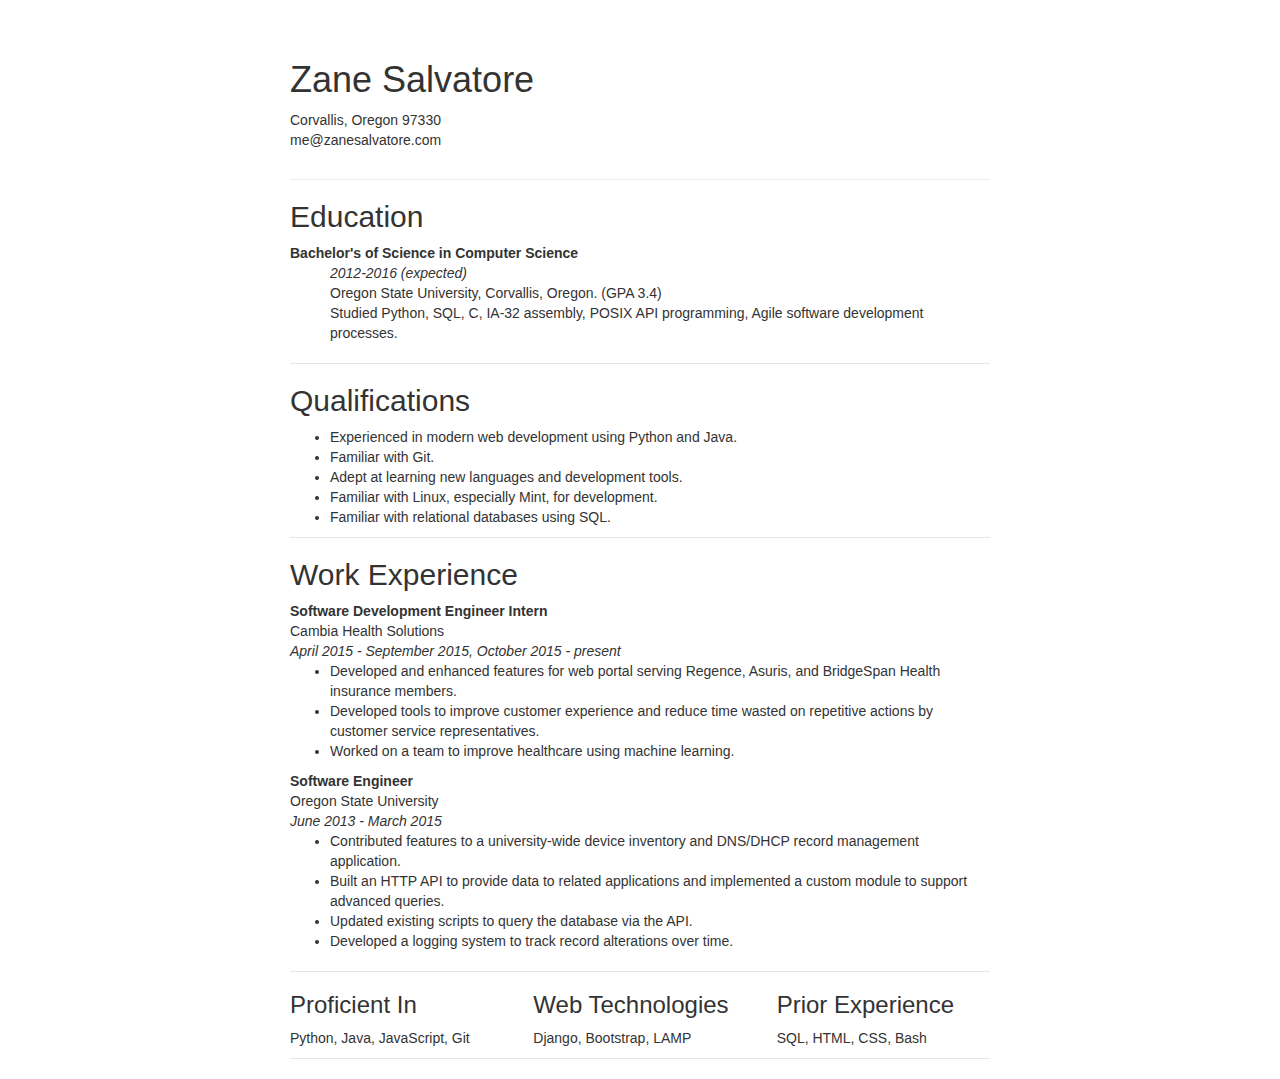
==== resume.html @ 5c45c9ab "Update resume with new Cambia internship" ====
<!DOCTYPE html>
<html lang="en">
<head>
    <meta http-equiv="Content-Type" content="text/html; charset=UTF-8">
    <meta charset="UTF-8">
    <title>Zane Salvatore</title>
    <link rel="stylesheet" href="./resume_files/bootstrap.min.css">
    <link rel="stylesheet" href="./resume_files/bootstrap-theme.min.css">
    <link rel="stylesheet" href="./resume_files/resume.css">
</head>
<body>
    <div class="container">
        <div class="page-header" id="resume-header">
            <h1>Zane Salvatore</h1>
            <address>
                Corvallis, Oregon 97330<br>
                me@zanesalvatore.com
            </address>
        </div>
        <section id="education">
            <h2>Education</h2>
            <dl>
                <dt>Bachelor's of Science in Computer Science</dt>
                <dd class="time-period">2012-2016 (expected)</dd>
                <dd>Oregon State University, Corvallis, Oregon. (GPA 3.4)</dd>
                <dd>Studied Python, SQL, C, IA-32 assembly, POSIX API programming, Agile software development processes.</dd>
            </dl>
        </section>
        <section id="quals">
            <h2>Qualifications</h2>
            <ul>
                <li>Experienced in modern web development using Python and Java.</li>
                <li>Familiar with Git.</li>
                <li>Adept at learning new languages and development tools.</li>
                <li>Familiar with Linux, especially Mint, for development.</li>
                <li>Familiar with relational databases using SQL.</li>
            </ul>
        </section>
        <section id="career">
            <h2>Work Experience</h2>
            <dl>
                <dt>Software Development Engineer Intern</dt>
                <dd>Cambia Health Solutions</dd>
                <dd class="time-period">April 2015 - September 2015, October 2015 - present</dd>
                <dd>
                    <ul>
                        <li>Developed and enhanced features for web portal serving Regence, Asuris, and BridgeSpan Health insurance members.</li>
                        <li>Developed tools to improve customer experience and reduce time wasted on repetitive actions by customer service representatives.</li>
                        <li>Worked on a team to improve healthcare using machine learning.</li>
                    </ul>
                </dd>
                <dt>Software Engineer</dt>
                <dd>Oregon State University</dd>
                <dd class="time-period">June 2013 - March 2015</dd>
                <dd>
                    <ul>
                        <li>Contributed features to a university-wide device inventory and DNS/DHCP record management application.
                        </li>
                        <li>Built an HTTP API to provide data to related applications and implemented a custom module to support advanced queries.</li>
                        <li>Updated existing scripts to query the database via the API.</li>
                        <li>Developed a logging system to track record alterations over time.</li>
                    </ul>
                </dd>
            </dl>
        </section>
        <section id="skills" class="no-border">
            <div class="row">
                <div class="col-xs-12 col-sm-4 col-md-4 col-lg-4">
                    <h3>Proficient In</h3>
                    <p>Python, Java, JavaScript, Git</p>
                </div>
                <div class="col-xs-12 col-sm-4 col-md-4 col-lg-4">
                    <h3>Web Technologies</h3>
                    <p>Django, Bootstrap, LAMP</p>
                </div>
                <div class="col-xs-12 col-sm-4 col-md-4 col-lg-4">
                    <h3>Prior Experience</h3>
                    <p>SQL, HTML, CSS, Bash</p>
                </div>
            </div>
        </section>
    </div>
</body>
</html>
---- resume_files/resume.css ----
body {
    padding-top: 20px;
    padding-bottom: 20px;
}

section {
    border-bottom: 1px solid #e5e5e5;
}

@media (min-width: 768px) {
    .container {
        max-width: 730px;
    }
}

@media print {
    #resume-header {
        margin-top: 10px;
    }
}

dd.time-period {
    font-weight: normal;
    font-style: italic;
}

#education dd {
    padding-left: 40px;
}
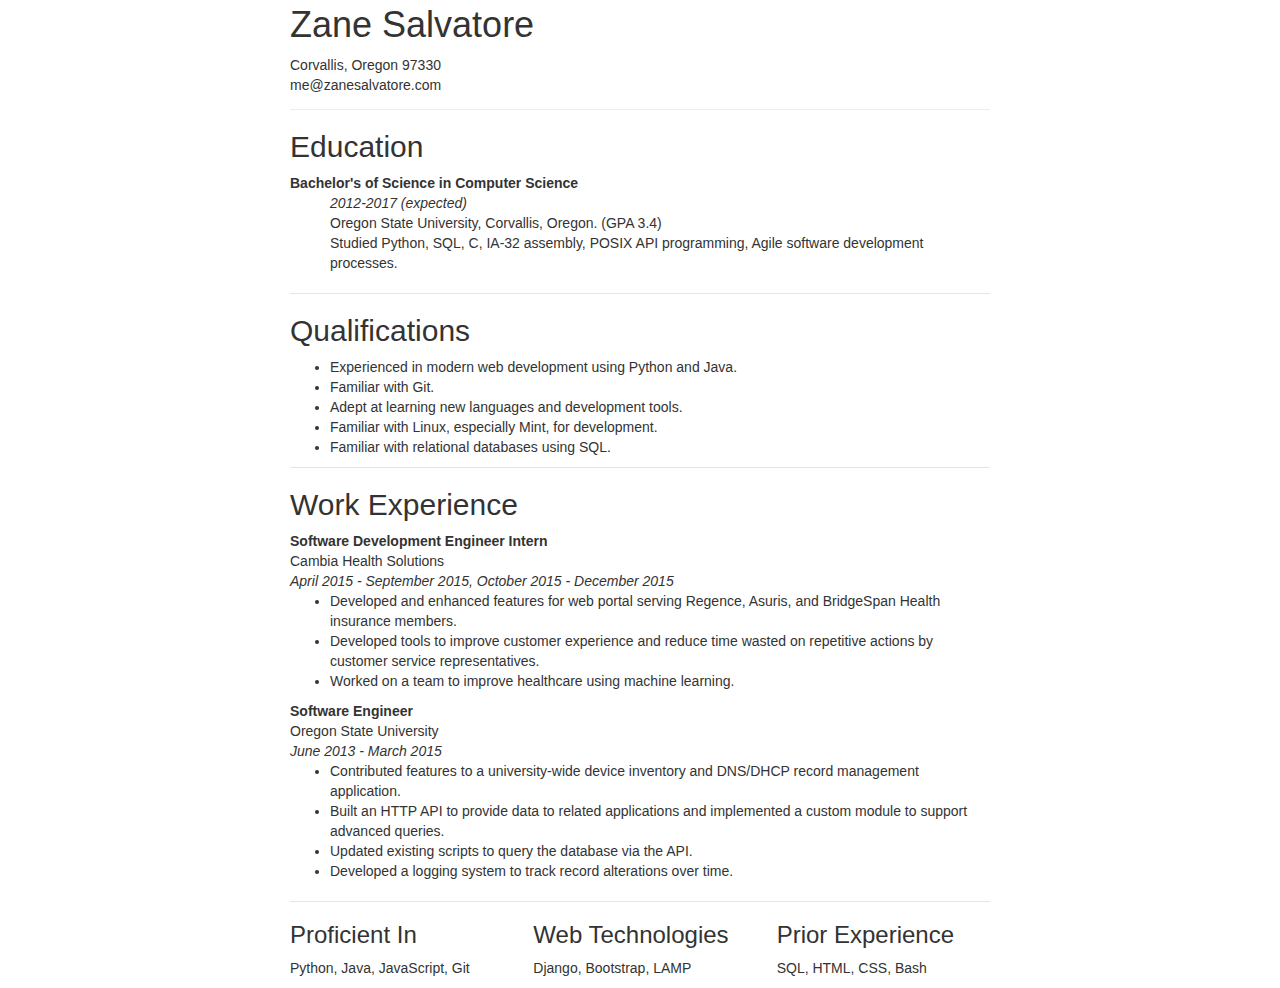
==== commit 797c40dd: "quick resume update" ====
--- a/resume.html
+++ b/resume.html
@@ -21,7 +21,7 @@
             <h2>Education</h2>
             <dl>
                 <dt>Bachelor's of Science in Computer Science</dt>
-                <dd class="time-period">2012-2016 (expected)</dd>
+                <dd class="time-period">2012-2017 (expected)</dd>
                 <dd>Oregon State University, Corvallis, Oregon. (GPA 3.4)</dd>
                 <dd>Studied Python, SQL, C, IA-32 assembly, POSIX API programming, Agile software development processes.</dd>
             </dl>
@@ -41,7 +41,7 @@
             <dl>
                 <dt>Software Development Engineer Intern</dt>
                 <dd>Cambia Health Solutions</dd>
-                <dd class="time-period">April 2015 - September 2015, October 2015 - present</dd>
+                <dd class="time-period">April 2015 - September 2015, October 2015 - December 2015</dd>
                 <dd>
                     <ul>
                         <li>Developed and enhanced features for web portal serving Regence, Asuris, and BridgeSpan Health insurance members.</li>
@@ -81,4 +81,4 @@
         </section>
     </div>
 </body>
-</html>+</html>
--- a/resume_files/resume.css
+++ b/resume_files/resume.css
@@ -13,10 +13,22 @@
     }
 }
 
-@media print {
-    #resume-header {
-        margin-top: 10px;
-    }
+#resume-header {
+    margin-top: 0;
+    margin-bottom: 5px;
+}
+
+#resume-header h1 {
+    margin-top: 5px;
+}
+
+#resume-header address {
+    margin-bottom: 5px;
+}
+
+body {
+    padding-top: 0;
+    padding-bottom: 0;
 }
 
 dd.time-period {
@@ -27,3 +39,7 @@
 #education dd {
     padding-left: 40px;
 }
+
+.no-border {
+    border-bottom: none;
+}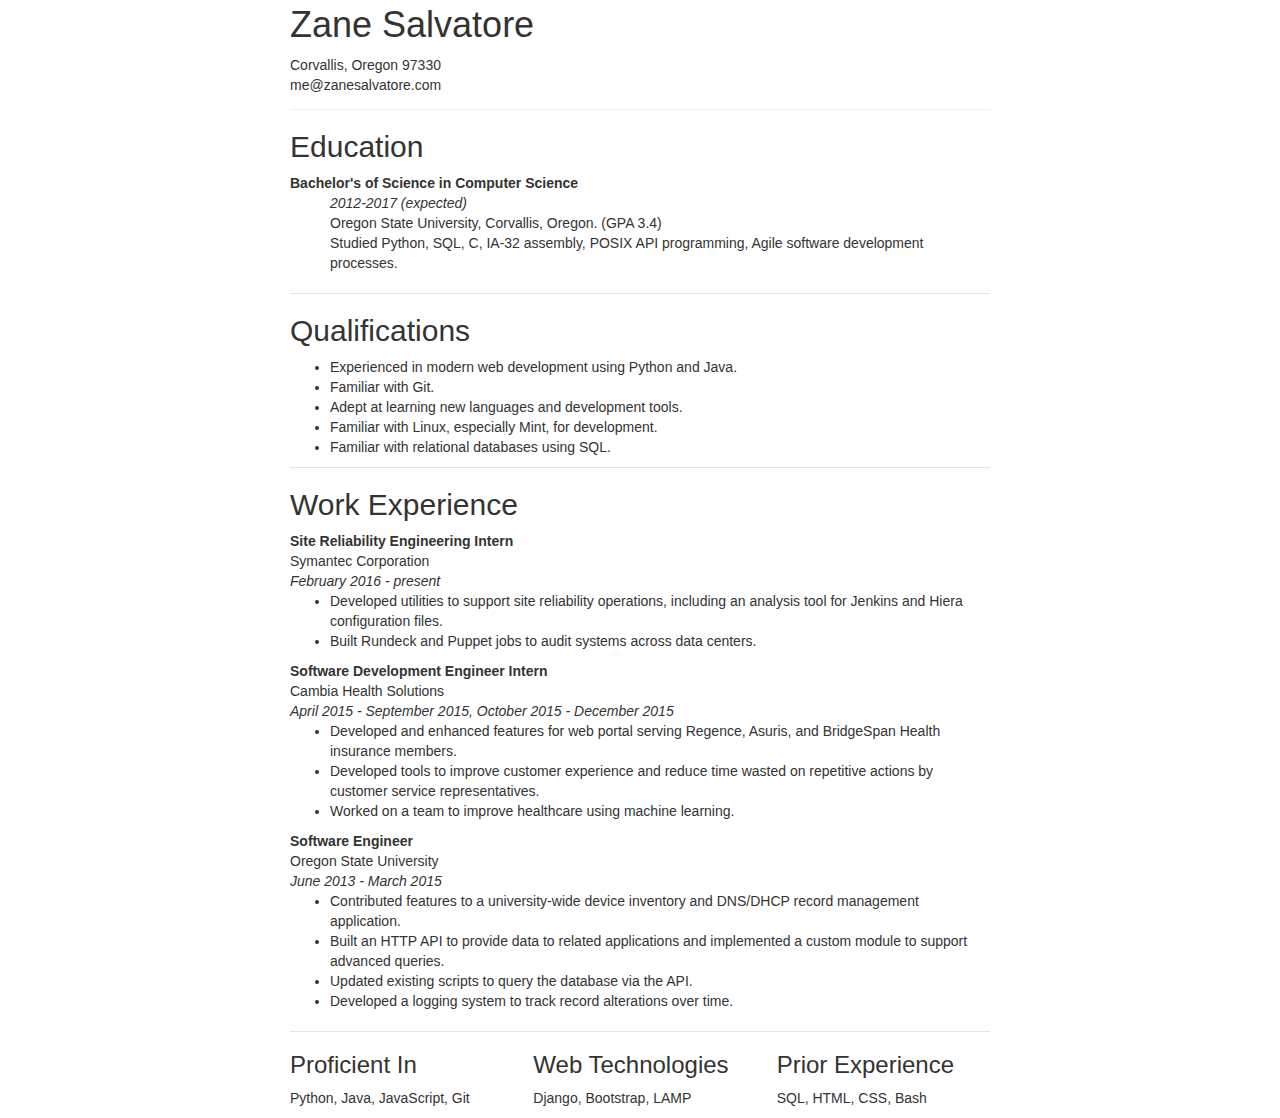
==== commit a5df193c: "Add Symantec work experience to resume" ====
--- a/resume.html
+++ b/resume.html
@@ -39,6 +39,16 @@
         <section id="career">
             <h2>Work Experience</h2>
             <dl>
+                <dt>Site Reliability Engineering Intern</dt>
+                <dd>Symantec Corporation</dd>
+                <dd class="time-period">February 2016 - present</dd>
+                <dd>
+                    <ul>
+                        <li>Developed utilities to support site reliability operations, including an analysis tool for Jenkins and Hiera configuration files.</li>
+                        <li>Built Rundeck and Puppet jobs to audit systems across data centers.</li>
+                    </ul>
+                </dd>
+
                 <dt>Software Development Engineer Intern</dt>
                 <dd>Cambia Health Solutions</dd>
                 <dd class="time-period">April 2015 - September 2015, October 2015 - December 2015</dd>
@@ -49,6 +59,7 @@
                         <li>Worked on a team to improve healthcare using machine learning.</li>
                     </ul>
                 </dd>
+
                 <dt>Software Engineer</dt>
                 <dd>Oregon State University</dd>
                 <dd class="time-period">June 2013 - March 2015</dd>
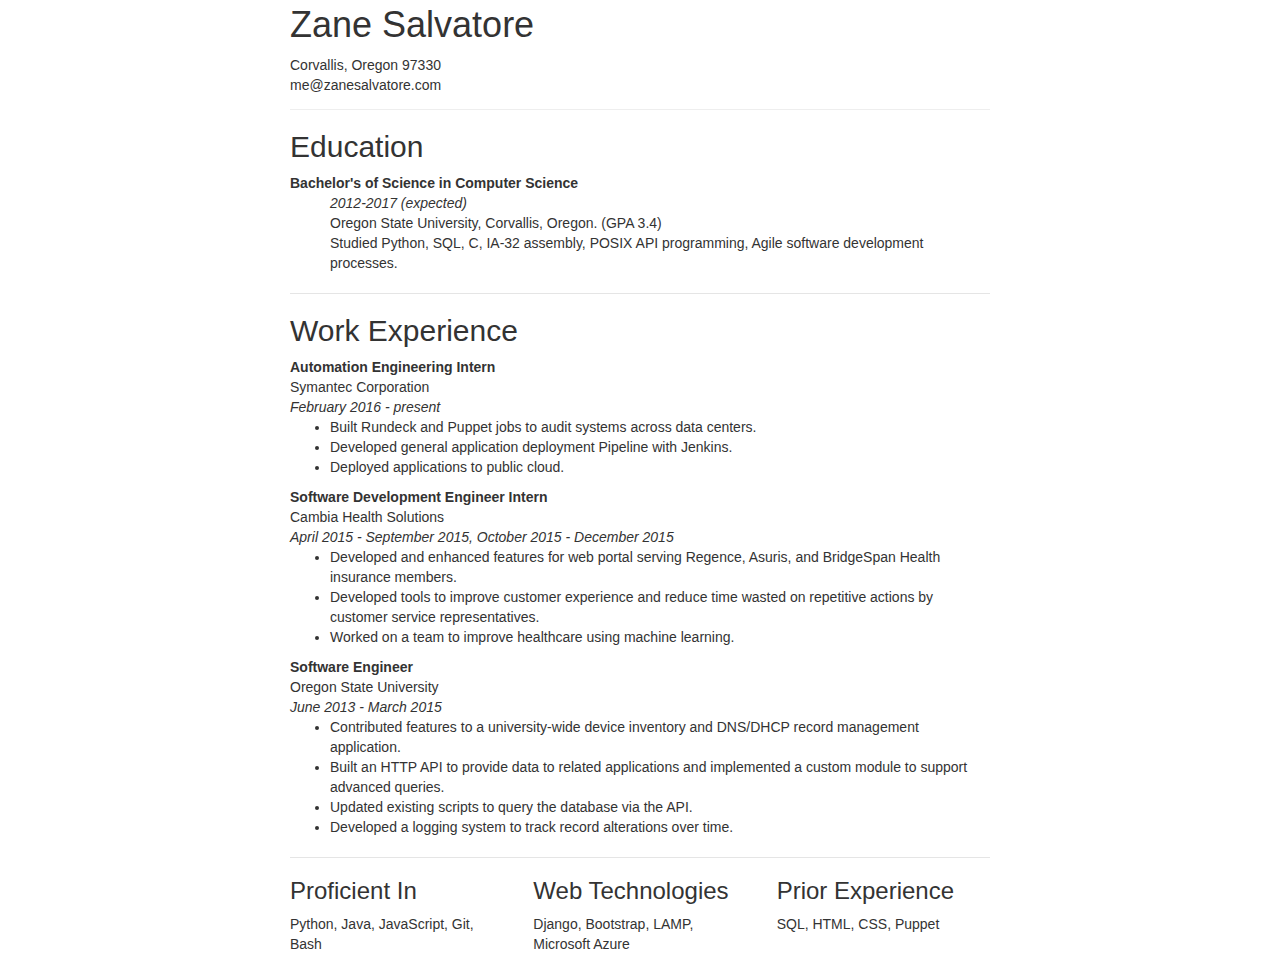
==== commit da48050e: "revise Symantec experience, remove qualifications section" ====
--- a/resume.html
+++ b/resume.html
@@ -26,26 +26,17 @@
                 <dd>Studied Python, SQL, C, IA-32 assembly, POSIX API programming, Agile software development processes.</dd>
             </dl>
         </section>
-        <section id="quals">
-            <h2>Qualifications</h2>
-            <ul>
-                <li>Experienced in modern web development using Python and Java.</li>
-                <li>Familiar with Git.</li>
-                <li>Adept at learning new languages and development tools.</li>
-                <li>Familiar with Linux, especially Mint, for development.</li>
-                <li>Familiar with relational databases using SQL.</li>
-            </ul>
-        </section>
         <section id="career">
             <h2>Work Experience</h2>
             <dl>
-                <dt>Site Reliability Engineering Intern</dt>
+                <dt>Automation Engineering Intern</dt>
                 <dd>Symantec Corporation</dd>
                 <dd class="time-period">February 2016 - present</dd>
                 <dd>
                     <ul>
-                        <li>Developed utilities to support site reliability operations, including an analysis tool for Jenkins and Hiera configuration files.</li>
                         <li>Built Rundeck and Puppet jobs to audit systems across data centers.</li>
+                        <li>Developed general application deployment Pipeline with Jenkins.</li>
+                        <li>Deployed applications to public cloud.</li>
                     </ul>
                 </dd>
 
@@ -78,15 +69,15 @@
             <div class="row">
                 <div class="col-xs-12 col-sm-4 col-md-4 col-lg-4">
                     <h3>Proficient In</h3>
-                    <p>Python, Java, JavaScript, Git</p>
+                    <p>Python, Java, JavaScript, Git, Bash</p>
                 </div>
                 <div class="col-xs-12 col-sm-4 col-md-4 col-lg-4">
                     <h3>Web Technologies</h3>
-                    <p>Django, Bootstrap, LAMP</p>
+                    <p>Django, Bootstrap, LAMP, Microsoft Azure</p>
                 </div>
                 <div class="col-xs-12 col-sm-4 col-md-4 col-lg-4">
                     <h3>Prior Experience</h3>
-                    <p>SQL, HTML, CSS, Bash</p>
+                    <p>SQL, HTML, CSS, Puppet</p>
                 </div>
             </div>
         </section>
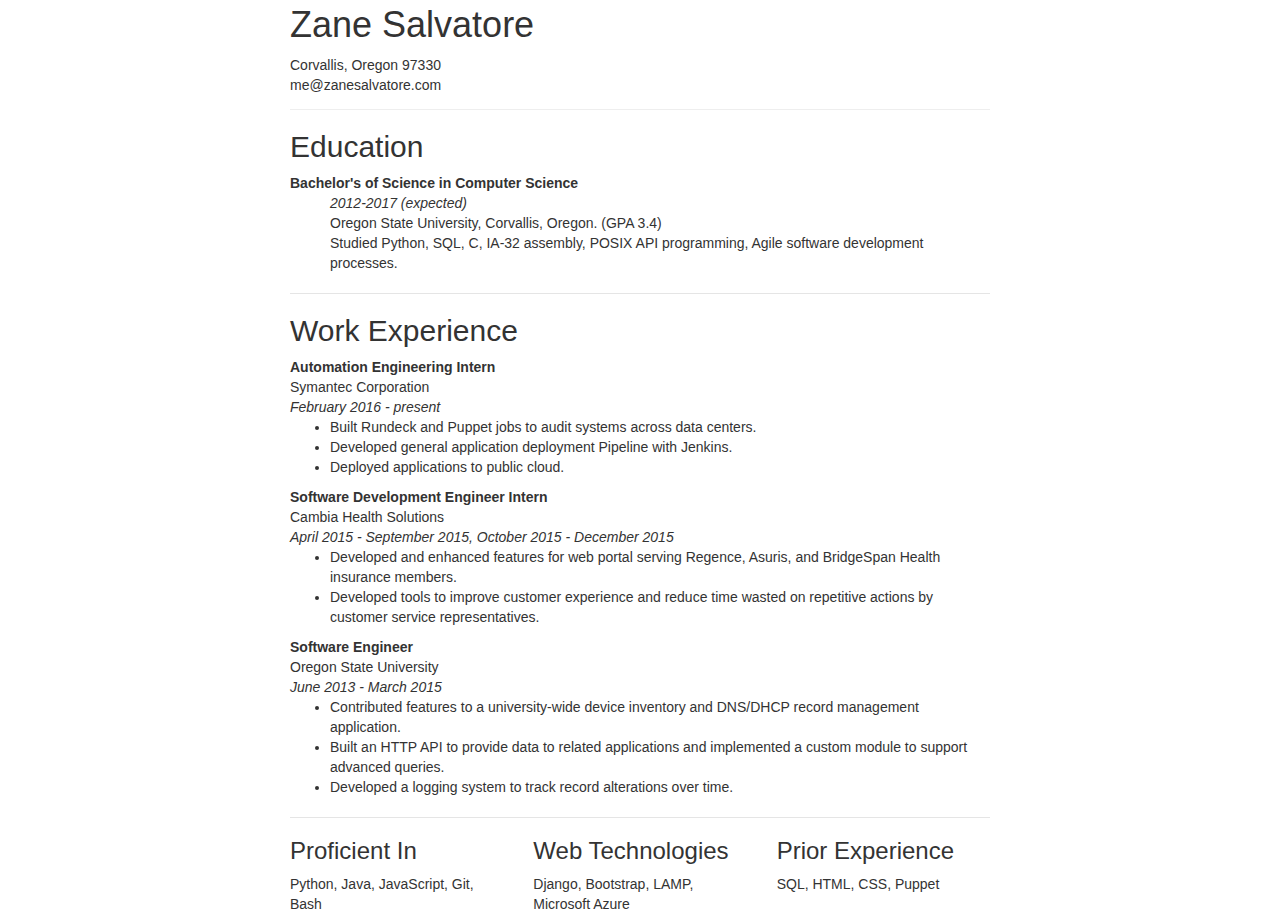
==== commit d89d06ee: "more paring down" ====
--- a/resume.html
+++ b/resume.html
@@ -47,7 +47,6 @@
                     <ul>
                         <li>Developed and enhanced features for web portal serving Regence, Asuris, and BridgeSpan Health insurance members.</li>
                         <li>Developed tools to improve customer experience and reduce time wasted on repetitive actions by customer service representatives.</li>
-                        <li>Worked on a team to improve healthcare using machine learning.</li>
                     </ul>
                 </dd>
 
@@ -59,7 +58,6 @@
                         <li>Contributed features to a university-wide device inventory and DNS/DHCP record management application.
                         </li>
                         <li>Built an HTTP API to provide data to related applications and implemented a custom module to support advanced queries.</li>
-                        <li>Updated existing scripts to query the database via the API.</li>
                         <li>Developed a logging system to track record alterations over time.</li>
                     </ul>
                 </dd>
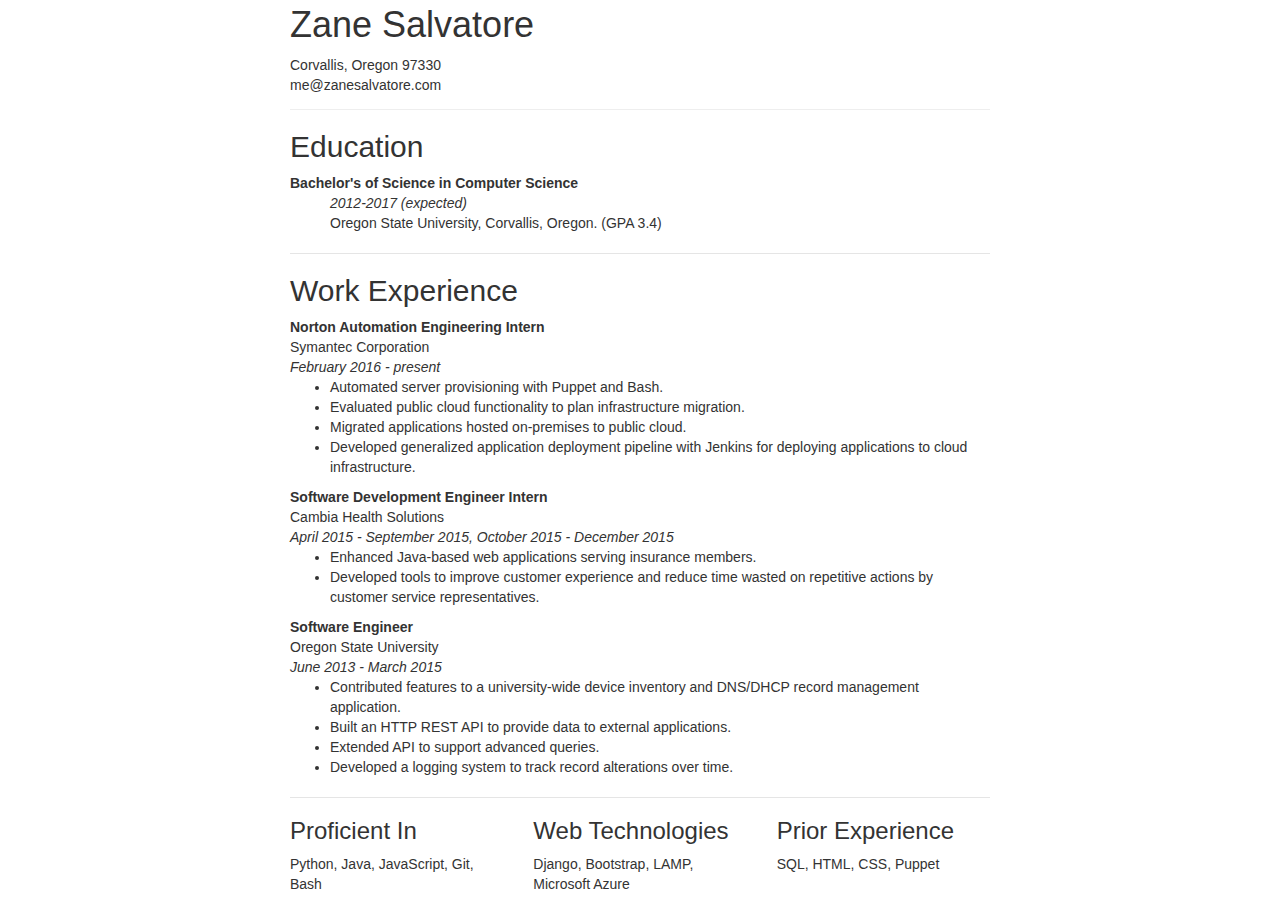
==== commit ddf50777: "refine responsibility descriptions" ====
--- a/resume.html
+++ b/resume.html
@@ -23,20 +23,20 @@
                 <dt>Bachelor's of Science in Computer Science</dt>
                 <dd class="time-period">2012-2017 (expected)</dd>
                 <dd>Oregon State University, Corvallis, Oregon. (GPA 3.4)</dd>
-                <dd>Studied Python, SQL, C, IA-32 assembly, POSIX API programming, Agile software development processes.</dd>
             </dl>
         </section>
         <section id="career">
             <h2>Work Experience</h2>
             <dl>
-                <dt>Automation Engineering Intern</dt>
+                <dt>Norton Automation Engineering Intern</dt>
                 <dd>Symantec Corporation</dd>
                 <dd class="time-period">February 2016 - present</dd>
                 <dd>
                     <ul>
-                        <li>Built Rundeck and Puppet jobs to audit systems across data centers.</li>
-                        <li>Developed general application deployment Pipeline with Jenkins.</li>
-                        <li>Deployed applications to public cloud.</li>
+                        <li>Automated server provisioning with Puppet and Bash.</li>
+                        <li>Evaluated public cloud functionality to plan infrastructure migration.</li>
+                        <li>Migrated applications hosted on-premises to public cloud.</li>
+                        <li>Developed generalized application deployment pipeline with Jenkins for deploying applications to cloud infrastructure.</li>
                     </ul>
                 </dd>
 
@@ -45,7 +45,7 @@
                 <dd class="time-period">April 2015 - September 2015, October 2015 - December 2015</dd>
                 <dd>
                     <ul>
-                        <li>Developed and enhanced features for web portal serving Regence, Asuris, and BridgeSpan Health insurance members.</li>
+                        <li>Enhanced Java-based web applications serving insurance members.</li>
                         <li>Developed tools to improve customer experience and reduce time wasted on repetitive actions by customer service representatives.</li>
                     </ul>
                 </dd>
@@ -57,7 +57,8 @@
                     <ul>
                         <li>Contributed features to a university-wide device inventory and DNS/DHCP record management application.
                         </li>
-                        <li>Built an HTTP API to provide data to related applications and implemented a custom module to support advanced queries.</li>
+                        <li>Built an HTTP REST API to provide data to external applications.</li>
+                        <li>Extended API to support advanced queries.</li>
                         <li>Developed a logging system to track record alterations over time.</li>
                     </ul>
                 </dd>
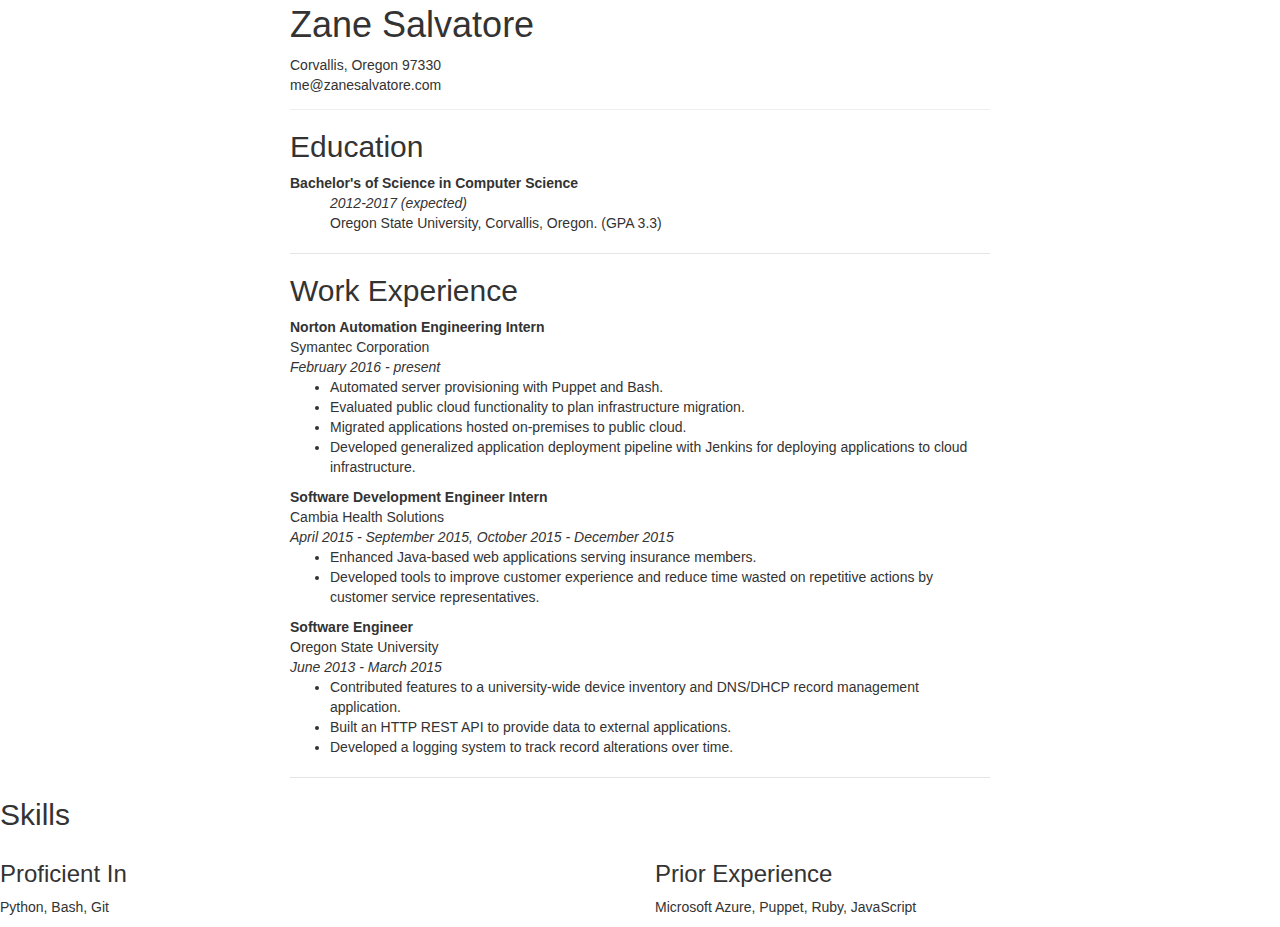
==== commit 155353dc: "update GPA and job descriptions. revamp skills" ====
--- a/resume.html
+++ b/resume.html
@@ -22,7 +22,7 @@
             <dl>
                 <dt>Bachelor's of Science in Computer Science</dt>
                 <dd class="time-period">2012-2017 (expected)</dd>
-                <dd>Oregon State University, Corvallis, Oregon. (GPA 3.4)</dd>
+                <dd>Oregon State University, Corvallis, Oregon. (GPA 3.3)</dd>
             </dl>
         </section>
         <section id="career">
@@ -55,31 +55,27 @@
                 <dd class="time-period">June 2013 - March 2015</dd>
                 <dd>
                     <ul>
-                        <li>Contributed features to a university-wide device inventory and DNS/DHCP record management application.
-                        </li>
+                        <li>Contributed features to a university-wide device inventory and DNS/DHCP record management application.</li>
                         <li>Built an HTTP REST API to provide data to external applications.</li>
-                        <li>Extended API to support advanced queries.</li>
                         <li>Developed a logging system to track record alterations over time.</li>
                     </ul>
                 </dd>
             </dl>
         </section>
-        <section id="skills" class="no-border">
-            <div class="row">
-                <div class="col-xs-12 col-sm-4 col-md-4 col-lg-4">
-                    <h3>Proficient In</h3>
-                    <p>Python, Java, JavaScript, Git, Bash</p>
-                </div>
-                <div class="col-xs-12 col-sm-4 col-md-4 col-lg-4">
-                    <h3>Web Technologies</h3>
-                    <p>Django, Bootstrap, LAMP, Microsoft Azure</p>
-                </div>
-                <div class="col-xs-12 col-sm-4 col-md-4 col-lg-4">
-                    <h3>Prior Experience</h3>
-                    <p>SQL, HTML, CSS, Puppet</p>
-                </div>
-            </div>
-        </section>
     </div>
+    <section id="skills" class="no-border">
+      <h2>Skills</h2>
+      <div class="row">
+        <div class="col-xs-12 col-sm-6 col-md-6 col-lg6">
+          <h3>Proficient In</h3>
+          <p>Python, Bash, Git</p>
+        </div>
+        <div class="col-xs-12 col-sm-6 col-md-6 col-lg6">
+          <h3>Prior Experience</h3>
+          <p>Microsoft Azure, Puppet, Ruby, JavaScript</p>
+        </div>
+
+      </div>
+    </section>
 </body>
 </html>
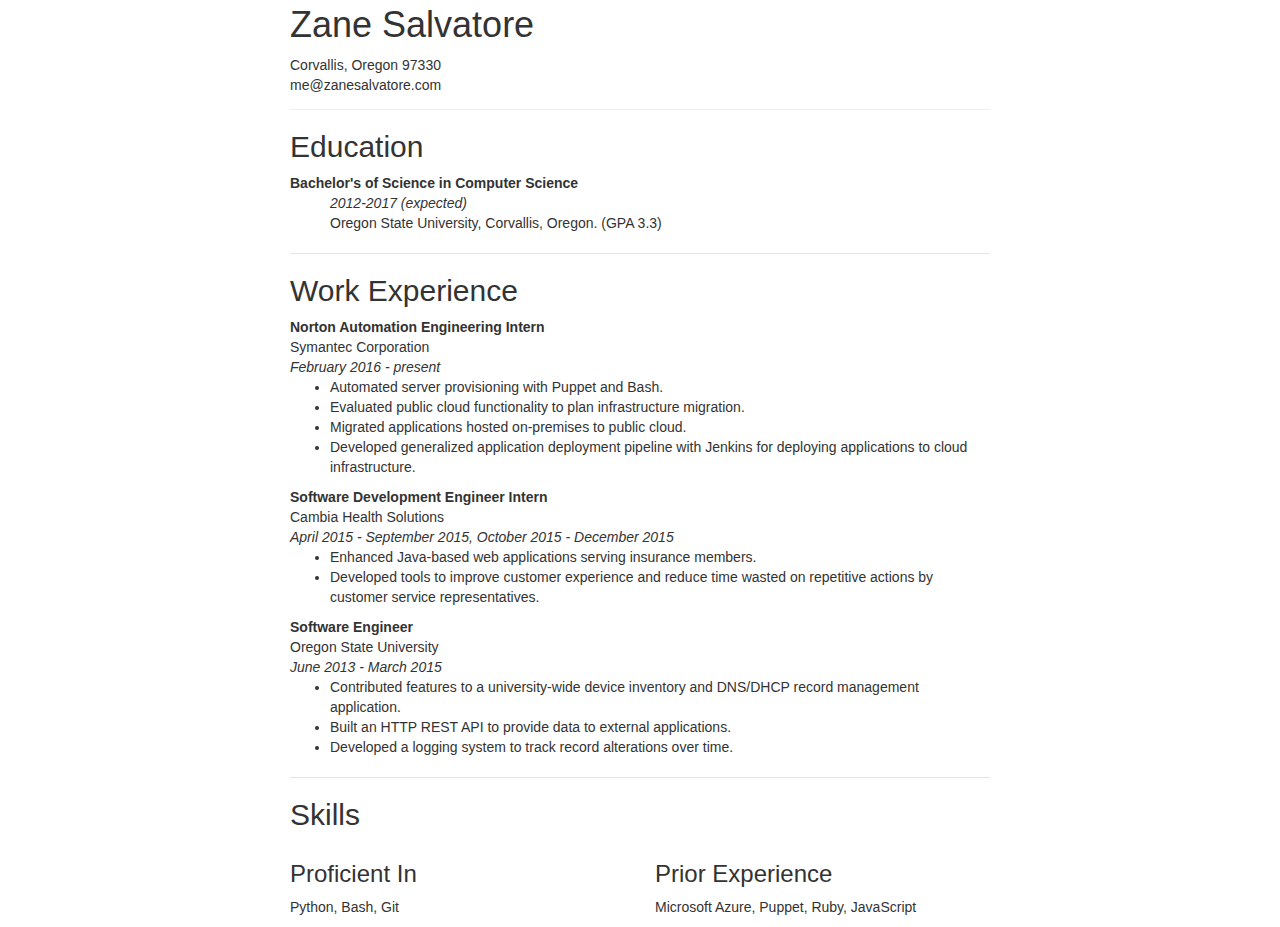
==== commit 315a1f3d: "put #skills inside container" ====
--- a/resume.html
+++ b/resume.html
@@ -62,20 +62,20 @@
                 </dd>
             </dl>
         </section>
+      <section class="no-border">
+        <h2>Skills</h2>
+        <div class="row">
+          <div class="col-xs-12 col-sm-6 col-md-6 col-lg6">
+            <h3>Proficient In</h3>
+            <p>Python, Bash, Git</p>
+          </div>
+          <div class="col-xs-12 col-sm-6 col-md-6 col-lg6">
+            <h3>Prior Experience</h3>
+            <p>Microsoft Azure, Puppet, Ruby, JavaScript</p>
+          </div>
+
+        </div>
+      </section>
     </div>
-    <section id="skills" class="no-border">
-      <h2>Skills</h2>
-      <div class="row">
-        <div class="col-xs-12 col-sm-6 col-md-6 col-lg6">
-          <h3>Proficient In</h3>
-          <p>Python, Bash, Git</p>
-        </div>
-        <div class="col-xs-12 col-sm-6 col-md-6 col-lg6">
-          <h3>Prior Experience</h3>
-          <p>Microsoft Azure, Puppet, Ruby, JavaScript</p>
-        </div>
-
-      </div>
-    </section>
 </body>
 </html>
